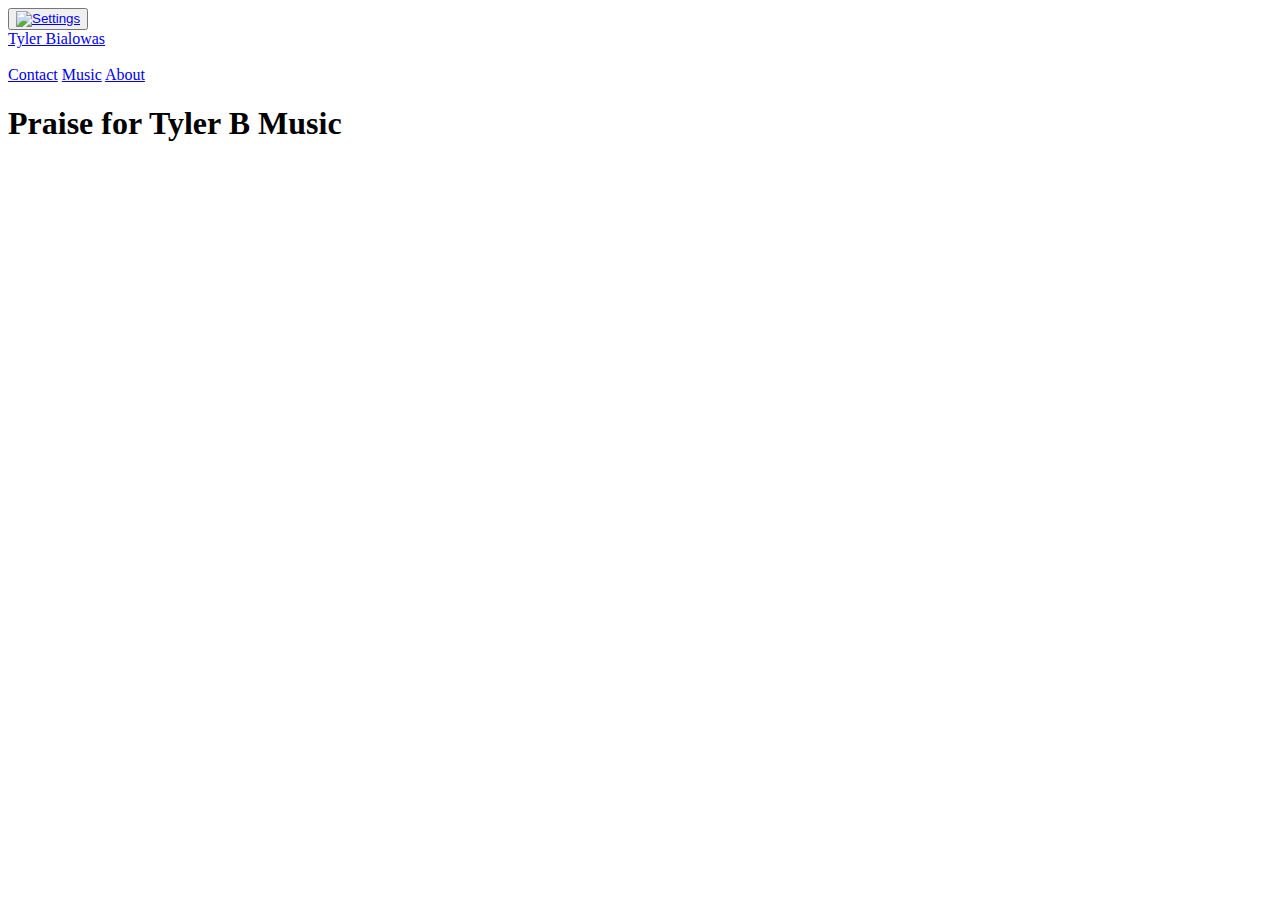
==== praise/index.html @ af088608 "Create /praise/index.html" ====
<!DOCTYPE html> 
<head> 
    <!-- Google tag (gtag.js) -->
<script async src="https://www.googletagmanager.com/gtag/js?id=G-0PFVKT55HK"></script>
<script>
  window.dataLayer = window.dataLayer || [];
  function gtag(){dataLayer.push(arguments);}
  gtag('js', new Date());

  gtag('config', 'G-0PFVKT55HK');
</script>
    <title>Praise | Tyler B Music</title> <!--The title-->
    <link rel="shortcut icon" href="favicon.png" type="image/x-8con"> <!--The icon-->
    <link rel="stylesheet" href="page-style.css"> <!--The CSS-->
    <meta name="viewport" content="width=device-width, initial-scale=1.0">
    <meta name="description" content="Praise for Tyler Bialowas' addons.">
</head>
<body>
    <!--The settings icon-->
    <button class="settings-button"><a href="settings.html"><img src="settings-icon.svg" alt="Settings" title="Settings" class="settings-icon"></a></button>
    <!--The bar at the top (The menu)-->
    <div id="top-light">
        <div id="left-place">
            <a id="title-light" class="btn-light text title-active-light mmenu" href='index.html'>Tyler Bialowas</a>
        </div>
        <div id="right-place">
            <br>
            <a class="btn-light menu text menu-text mmenu" href='contact.html'>Contact</a>
            <a class="btn-light menu text menu-text mmenu" href='music.html'>Music</a>
            <a class="btn-light menu text menu-text mmenu" href='about.html'>About</a>
        </div>
            <!--Limited time sale label with a little bit of optional javascript-->
            <div hidden=true class="sale-div" onclick="this.hidden=true" id="sd">
                <a href="music.html" style="text-decoration: none;"><p class="sale-p textt" id="saletext"> It's Dollar July! For one month, everything's $1 OR LESS! </p></a>
        </div>
    </div>
  <div id="main-part">
    <h1 id="main-title">Praise for Tyler B Music</h1>
  </div>
    <script>
        const date = new Date();
        const mnth = date.getMonth();
        if (mnth == 5) {
            var ad = document.getElementById("sd");
            ad.hidden=false;
        }
            

        if (localStorage.getItem("mode")=="dark") {
            console.log("Dark mode is enabled.");
            eletxt = document.querySelectorAll(".text");
            console.log(eletxt.length);
            for (var a = 0; a < eletxt.length; a++) {
                eletxt[a].classList.add("dark-mode-text");
                console.log("This is the " + a + " time.");
            };
            elebtn = document.querySelectorAll(".mmenu");
            for (var a = 0; a < elebtn.length; a++) {
                elebtn[a].classList = 'btn menu text menu-text';
                console.log("This is the " + a + " time.");
            };
            document.getElementById("main-part").style.backgroundColor = "rgb(45,50,45)";
            document.body.style.backgroundColor = "#313140"; //btn text title-active
            document.getElementById("top-light").id = 'top';
            document.getElementById("title-light").id = 'title';
        } else {
            console.log("Dark mode is not enabled.");
        };
    </script>
</body>
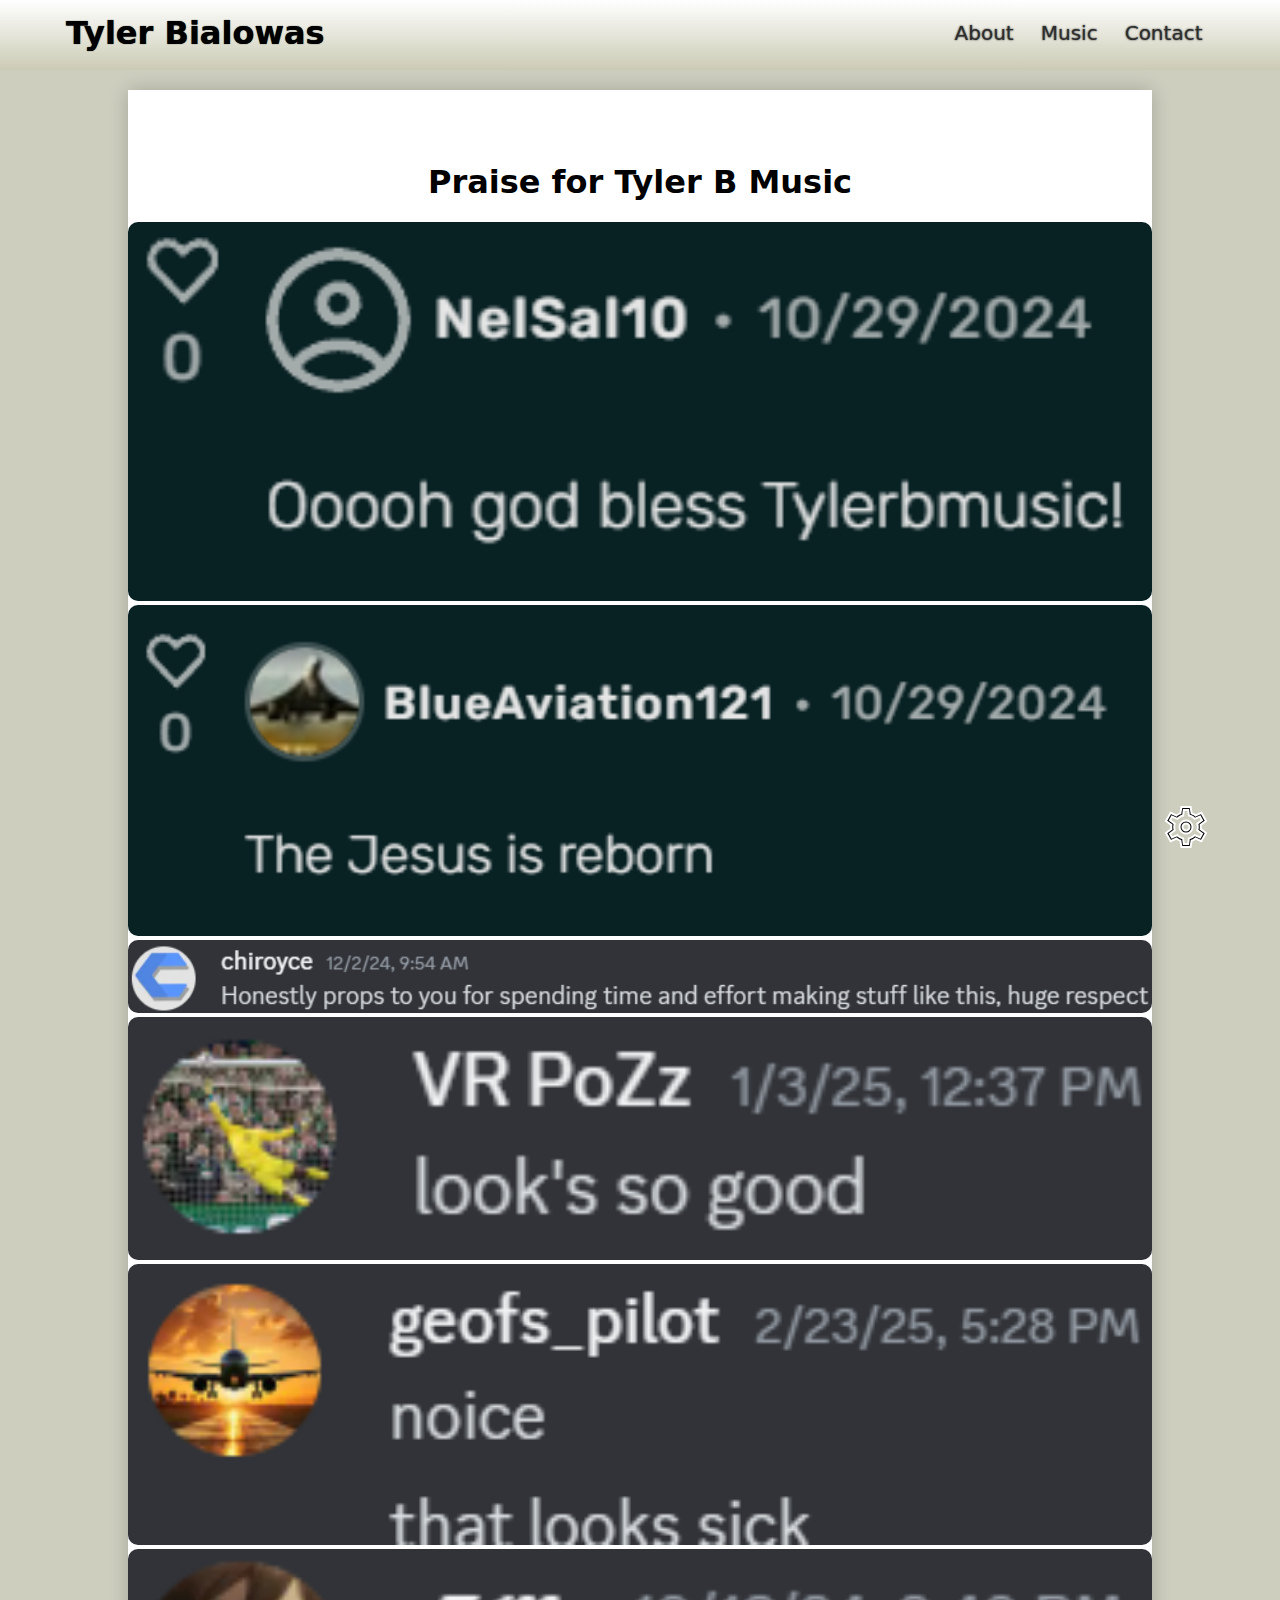
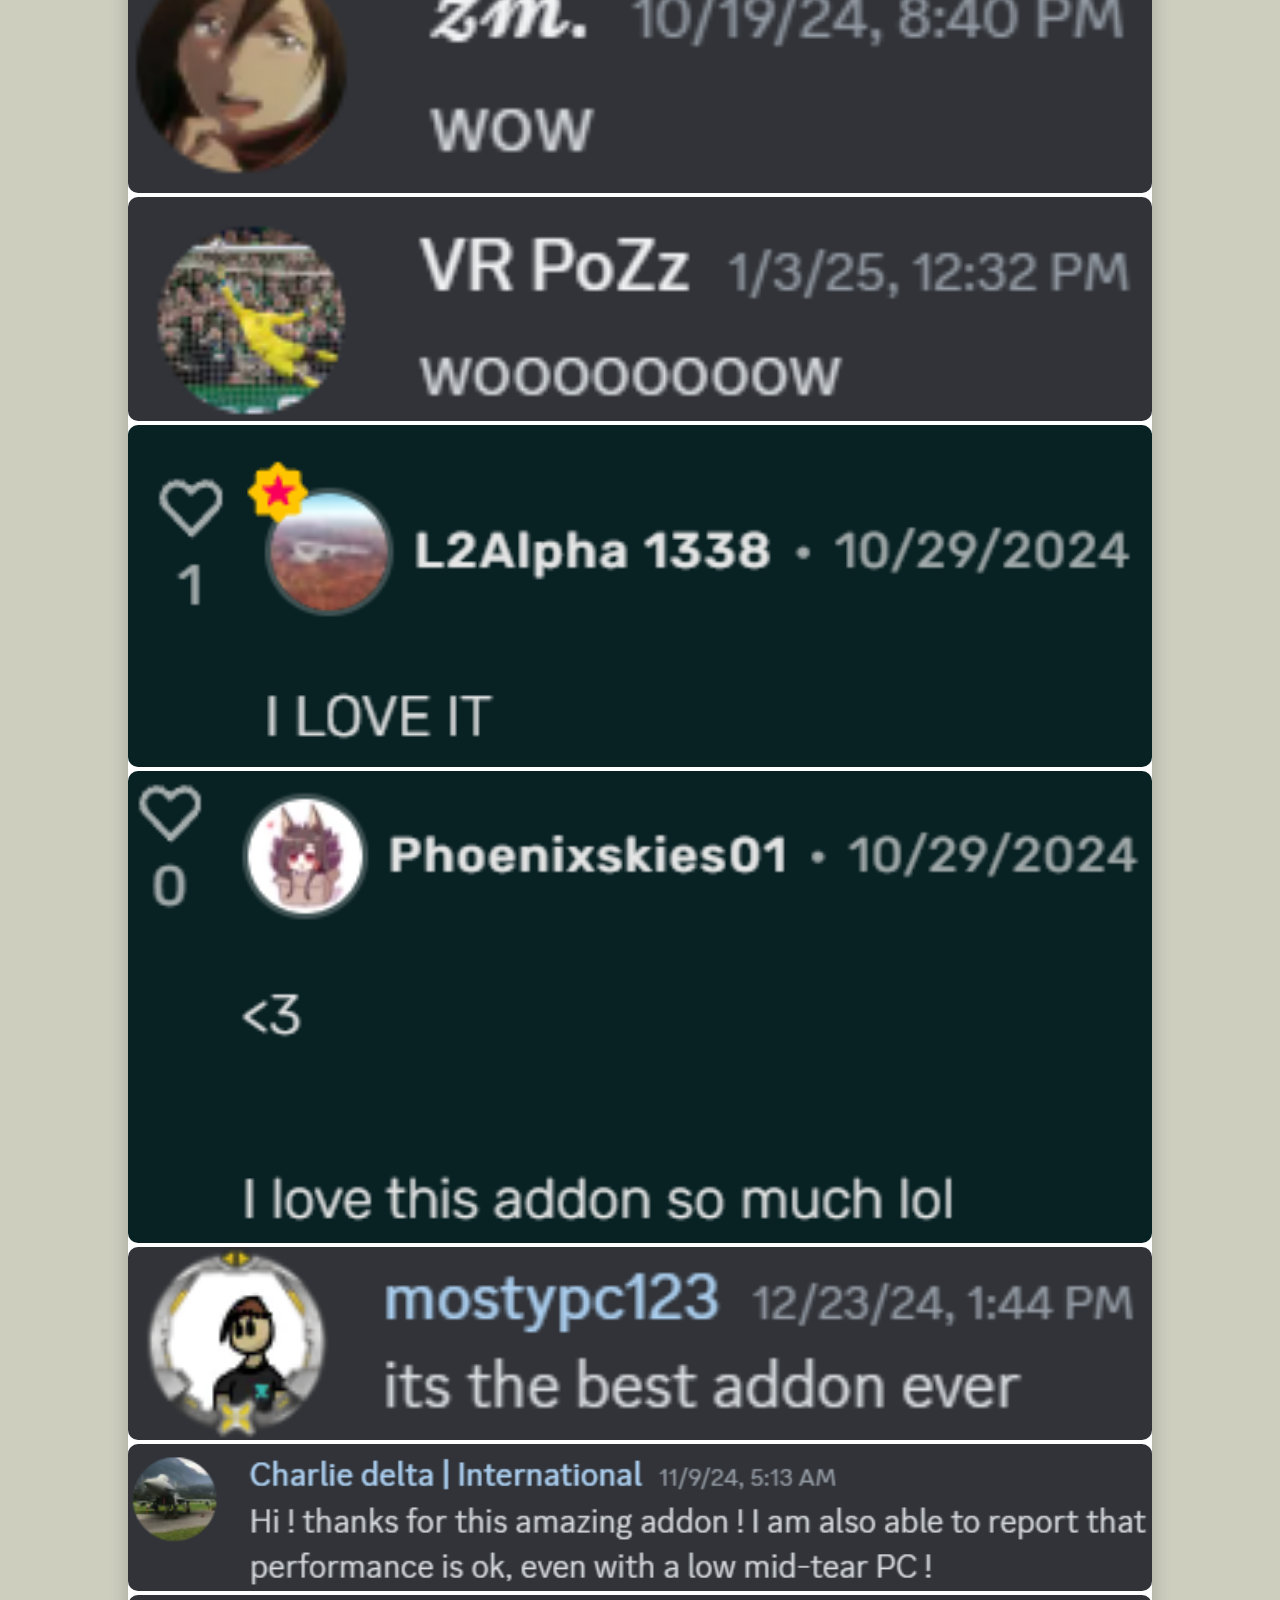
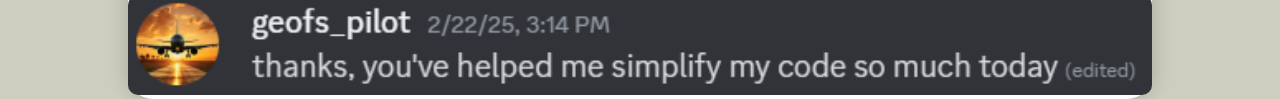
==== commit 7e1826f7: "Update index.html" ====
--- a/praise/index.html
+++ b/praise/index.html
@@ -10,32 +10,44 @@
   gtag('config', 'G-0PFVKT55HK');
 </script>
     <title>Praise | Tyler B Music</title> <!--The title-->
-    <link rel="shortcut icon" href="favicon.png" type="image/x-8con"> <!--The icon-->
-    <link rel="stylesheet" href="page-style.css"> <!--The CSS-->
+    <link rel="shortcut icon" href="/favicon.png" type="image/x-8con"> <!--The icon-->
+    <link rel="stylesheet" href="/page-style.css"> <!--The CSS-->
     <meta name="viewport" content="width=device-width, initial-scale=1.0">
     <meta name="description" content="Praise for Tyler Bialowas' addons.">
 </head>
 <body>
     <!--The settings icon-->
-    <button class="settings-button"><a href="settings.html"><img src="settings-icon.svg" alt="Settings" title="Settings" class="settings-icon"></a></button>
+    <button class="settings-button"><a href="/settings.html"><img src="/settings-icon.svg" alt="Settings" title="Settings" class="settings-icon"></a></button>
     <!--The bar at the top (The menu)-->
     <div id="top-light">
         <div id="left-place">
-            <a id="title-light" class="btn-light text title-active-light mmenu" href='index.html'>Tyler Bialowas</a>
+            <a id="title-light" class="btn-light text title-active-light mmenu" href='/index.html'>Tyler Bialowas</a>
         </div>
         <div id="right-place">
             <br>
-            <a class="btn-light menu text menu-text mmenu" href='contact.html'>Contact</a>
-            <a class="btn-light menu text menu-text mmenu" href='music.html'>Music</a>
-            <a class="btn-light menu text menu-text mmenu" href='about.html'>About</a>
+            <a class="btn-light menu text menu-text mmenu" href='/contact.html'>Contact</a>
+            <a class="btn-light menu text menu-text mmenu" href='/music.html'>Music</a>
+            <a class="btn-light menu text menu-text mmenu" href='/about.html'>About</a>
         </div>
             <!--Limited time sale label with a little bit of optional javascript-->
             <div hidden=true class="sale-div" onclick="this.hidden=true" id="sd">
-                <a href="music.html" style="text-decoration: none;"><p class="sale-p textt" id="saletext"> It's Dollar July! For one month, everything's $1 OR LESS! </p></a>
+                <a href="/music.html" style="text-decoration: none;"><p class="sale-p textt" id="saletext"> It's Dollar July! For one month, everything's $1 OR LESS! </p></a>
         </div>
     </div>
   <div id="main-part">
     <h1 id="main-title">Praise for Tyler B Music</h1>
+      <img class="image" src="praise0.png">
+      <img class="image" src="praise1.png">
+      <img class="image" src="praise2.png">
+      <img class="image" src="praise3.png">
+      <img class="image" src="praise4.png">
+      <img class="image" src="praise5.png">
+      <img class="image" src="praise6.png">
+      <img class="image" src="praise7.png">
+      <img class="image" src="praise8.png">
+      <img class="image" src="praise9.png">
+      <img class="image" src="praise10.png">
+      <img class="image" src="praise11.png">
   </div>
     <script>
         const date = new Date();
--- a/page-style.css
+++ b/page-style.css
@@ -0,0 +1,443 @@
+a.btn {
+    text-decoration: none;
+}
+a.btn-light {
+    text-decoration: none;
+}
+::selection { /* What happens to selected text */
+    color:rgb(0, 64, 64); 
+    background-color: rgb(255, 255, 235);
+    text-shadow: 0 0 0px !important; 
+} 
+/* width */
+::-webkit-scrollbar {
+    width: 10px;
+}
+  
+  /* Track */
+::-webkit-scrollbar-track {
+    box-shadow: inset 0 0 2px rgb(255, 255, 255); 
+    border-radius: 5px;
+    background-color: rgba(255, 255, 255, 0.5);
+}
+  
+  /* Handle */
+::-webkit-scrollbar-thumb {
+    background: rgb(43, 43, 113); 
+    border-radius: 5px;
+}
+  
+  /* Handle on hover */
+::-webkit-scrollbar-thumb:hover {
+    background: rgb(30, 30, 100); 
+}
+
+body { /* The styles for the body */
+    font-family: system-ui, -apple-system, BlinkMacSystemFont, 'Segoe UI', Roboto, Oxygen, Ubuntu, Cantarell, 'Open Sans', 'Helvetica Neue', sans-serif;
+    background-color: #cecebf;
+}
+.btn {
+    color: rgb(210, 210, 210);
+    border-width: 2px;
+    border-style: solid;
+    border-color: rgba(255, 255, 255, 0);
+    border-radius: 10px;
+}
+.btn:hover { /*When you hover over a button, this happens */
+    color: white !important;
+    background-color: rgba(255, 255, 255, 0.1);
+    cursor: pointer;
+    border-width: 2px;
+    border-style: solid;
+    border-color: rgba(255, 255, 255, 0.1);
+    border-radius: 10px;
+}
+.btn:active {
+    color: black !important;
+    background-color: rgb(255, 255, 255) !important;
+    text-shadow: 0 0 1px !important;
+}
+.btn-light {
+    color: rgb(45, 45, 45);
+    border-width: 2px;
+    border-style: solid;
+    border-color: rgba(0, 0, 0, 0);
+    border-radius: 10px;
+}
+.btn-light:hover {
+    color: black !important;
+    background-color: rgba(0, 0, 0, 0.1);
+    cursor: pointer;
+    border-width: 2px;
+    border-style: solid;
+    border-color: rgba(0, 0, 0, 0.1);
+    border-radius: 10px;
+}
+.btn-light:active {
+    color: white !important;
+    background-color: rgb(0, 0, 0) !important;
+    text-shadow: 0 0 1px !important;
+}
+.about-text {
+    color: white;
+}
+.text {
+    font-family: system-ui, -apple-system, BlinkMacSystemFont, 'Segoe UI', Roboto, Oxygen, Ubuntu, Cantarell, 'Open Sans', 'Helvetica Neue', sans-serif;
+    text-shadow: 0 0 1px;
+}
+.textt {
+    font-family: system-ui, -apple-system, BlinkMacSystemFont, 'Segoe UI', Roboto, Oxygen, Ubuntu, Cantarell, 'Open Sans', 'Helvetica Neue', sans-serif;
+    text-shadow: 0 0 1px;
+    color: black;
+}
+/*Menus*/
+#top {
+    position: fixed;
+    top: 0px;
+    left: 0px;
+    margin: 0px;
+    padding: 0px;
+    width: 100%;
+    height: 70px;
+    background-color: rgb(52, 52, 74);
+    color: rgb(210, 210, 210);
+    background-image: linear-gradient(rgb(52, 52, 74), black);
+    z-index: 1;
+    vertical-align: middle;
+}
+#top-light {
+    position: fixed;
+    top: 0px;
+    left: 0px;
+    margin: 0px;
+    padding: 0px;
+    width: 100%;
+    height: 70px;
+    background-color: rgb(52, 52, 74);
+    color: rgb(210, 210, 210);
+    background-image: linear-gradient(white, rgb(203, 203, 181));
+    z-index: 1;
+    vertical-align: middle;
+}
+#title {
+    position: flex;
+    margin-left: 0%;
+    margin-top: 0%;
+    top: 0%;
+    left: -200px;
+    font-size: 24pt !important;
+    font-weight: bold !important;
+    /*color: rgb(210,210,210);*/
+}
+#title-light {
+    left: -200px;
+    margin-left: 0% !important;
+    margin-top: 0px !important;
+    height: 10% !important;
+    top: 0% !important;
+    font-size: 24pt !important;
+    font-weight: bold !important;
+    color: black;
+}
+#title:hover {
+    color: black;
+    background-color: rgba(255, 255, 255, 0.1);
+    cursor: pointer;
+    border-width: 2px;
+    border-style: solid;
+    border-color: rgba(255, 255, 255, 0.1);
+    border-radius: 10px;
+}
+#title-light:hover {
+    color: black;
+    background-color: rgba(0, 0, 0, 0.1);
+    cursor: pointer;
+    border-width: 2px;
+    border-style: solid;
+    border-color: rgba(0, 0, 0, 0.1);
+    border-radius: 10px;
+}
+.menu {
+    top: 0%;
+    text-shadow: 0 0 2px;
+}
+#about-menu {
+    position: absolute;
+    right: 30%;
+}
+#music-menu {
+    position: absolute;
+    right: 20%;
+}
+#contact-menu {
+    position: absolute;
+    right: 10%;
+}
+/*Main part things*/
+#main-part {
+    position: absolute;
+    top: 10%;
+    left: 10%;
+    width: 80%;
+    background-color: white;
+    z-index: 0;
+    border-radius: 0px 0px 25px 25px;
+    box-shadow: 0 0 20px 0px rgba(0, 0, 0, 0.2);
+}
+#main-title {
+    font-size: xx-large;
+    text-align: center;
+    padding-top: 5%;
+}
+#main-subtitle {
+    font-size: xx-large;
+    text-align: center;
+}
+img {
+    width: 100%;
+    margin: 0px;
+}
+img.image {
+    border-radius: 10px;
+}
+#active { /*The active menu thingy*/
+    text-decoration: underline !important;
+    /*color: white;*/
+}
+.title-active { /*If the title is active*/
+    color: white;
+}
+.title-active-light {
+    color: black !important;
+}
+#main-paragraph {
+    text-align: center;
+}
+.vertical-center {
+    margin: 0;
+    position: absolute;
+    top: 50%;
+    -ms-transform: translateY(-50%);
+    transform: translateY(-50%);
+}
+#left-place {
+    position: absolute;
+    float: left;
+    left: 5%;
+    top: 14px;
+    width: 30%;
+    z-index: 100;
+}
+#right-place {
+    position: absolute;
+    float: right;
+    right: 0%;
+    top: 0px;
+    width: 30%;
+    height: 50px !important;
+    font-size: 20px;
+    margin-right: 5%;
+    z-index: 100;
+}
+.menu-text {
+    top: -5px;
+    position: relative;
+    margin-top: 0px;
+    float: right;
+    margin-left: 3%;
+    margin-right: 3%;
+}
+.about-main-part {
+    background-color: rgba(0, 0, 0, 0) !important;
+}
+.about-link {
+    color: #8e8ebe;
+}
+.about-link:active {
+    color: pink;
+}
+#about-background {
+    background: url(mewithpiano.jpg) no-repeat center center fixed;
+    -webkit-background-size: cover;
+    -moz-background-size: cover;
+    -o-background-size: cover;
+    background-size: cover;
+}
+.about-main-title {
+    text-align: left !important;
+}
+.about-main-paragraph {
+    text-align: left !important;
+    width: 300px;
+}
+.sale-div {
+    position: fixed;
+    width: 36%;
+    top: 0%;
+    text-align: center;
+    font-size: 15px;
+    background-image: linear-gradient(rgb(255, 255, 193), yellow);
+    z-index: 2;
+    padding-left: 10px;
+    padding-right: 10px;
+    margin-left: 32%;
+    margin-right: 32%;
+    font-weight: bold;
+    border-radius: 0px 0px 10px 10px;
+    animation-name: sale-anim;
+    animation-duration: 5s;
+    cursor: pointer;
+}
+@keyframes sale-anim {
+    0% {font-size: 14px;}
+    25% {font-size: 16px;}
+    50% {font-size: 14px;}
+    75% {font-size: 16px;}
+    100% {font-size: 15px;}
+}
+.sale-div:hover {
+    filter: opacity(0.5);
+}
+/*.sale-p {
+    background-color: white;
+}*/
+.bnb {
+    /*box-shadow: 4px 4px 9px 2px;*/
+    background: rgb(0, 255, 0);
+    border-radius: 100px;
+    filter: hue-rotate(45deg);
+}
+/*audio {}*/
+.settings-button {
+    background: transparent;
+    border: 0px;
+    position: fixed;
+    bottom: 5%;
+    right: 5%;
+    cursor: pointer;
+    z-index: 100;
+}
+.setting{ 
+    text-align: center;
+}
+.setting-button {
+    display: block;
+    width: 100%;
+    border-width: 1px;
+    border-color: gray;
+    border-style: solid;
+    border-radius: 3px;
+    padding: 14px 28px;
+    font-size: 16px;
+    cursor: pointer;
+    text-align: center;
+}
+
+#light-btn {
+    background-color: skyblue;
+}
+#light-btn:hover {
+    background-color: rgba(135, 207, 235, 0.75);
+}
+#light-btn:active {
+    background-color: rgba(135, 207, 235, 0.25);
+}
+
+#dark-btn {
+    background-color: blue;
+}
+#dark-btn:hover {
+    background-color: rgba(0,0,255,0.75);
+}
+#dark-btn:active {
+    background-color: rgba(0,0,255,0.25);
+}
+
+.change-btns {
+    background-color: lightgrey;
+}
+.change-btns:hover {
+    background-color: rgba(211, 211, 211, 0.75);
+}
+.change-btns:active {
+    background-color: rgba(211, 211, 211, 0.25);
+}
+
+.dark-mode-text {
+    color: white;
+}
+.dark-mode-main-area {
+    background-color: black !important;
+}
+.center-align {
+    text-align: center;
+}
+#meonpiano {
+    border-radius: 0px 0px 25px 25px;
+}
+/*@media (max-width: 1000px) {
+    #title {
+        left: 0px !important;
+    }
+}*/
+@media (max-width: 700px) {
+    #top-light {
+        height: 100px !important;
+    }
+    #top {
+        height: 100px !important;
+    }
+    #title-light {
+        top: 15px !important;
+    }
+    #title {
+        top: 0px !important;
+        left: 30px;
+    }
+    /*.sale-div {
+        width: 140px;
+        left: 60px;
+    }*/
+    #main-part {
+        width: 100%;
+        left: 0%;
+    }
+}
+
+/*Nice smooth scroll animations!*/
+.hiddenEl {
+    opacity: 0;
+    /*transform: rotate3d(8, -10, -1, 115deg);*/
+    transform: translateX(-100%);
+    filter: blur(100px);
+    transition: all 0.5s;
+}
+.showEl {
+    opacity: 1;
+    /*transform: rotate3d(0, 0, 0, 0deg);*/
+    transform: translateX(0);
+    filter: blur(0);
+}
+.link {
+    color: rgb(100, 121, 255);
+}
+.link-important {
+    color: rgb(62, 186, 0);
+    font-weight: bold;
+}
+.no {
+    text-decoration: line-through;
+}
+.video {
+    width: 100%;
+    height: 100%;
+    position: relative;
+    overflow: hidden;
+    background-size: cover;
+    background-position: center;
+    background-repeat: no-repeat;
+    background-color: rgb(0, 0, 0);
+    background-attachment: fixed;
+    background-position-x: center;
+    background-position-y: center;
+}
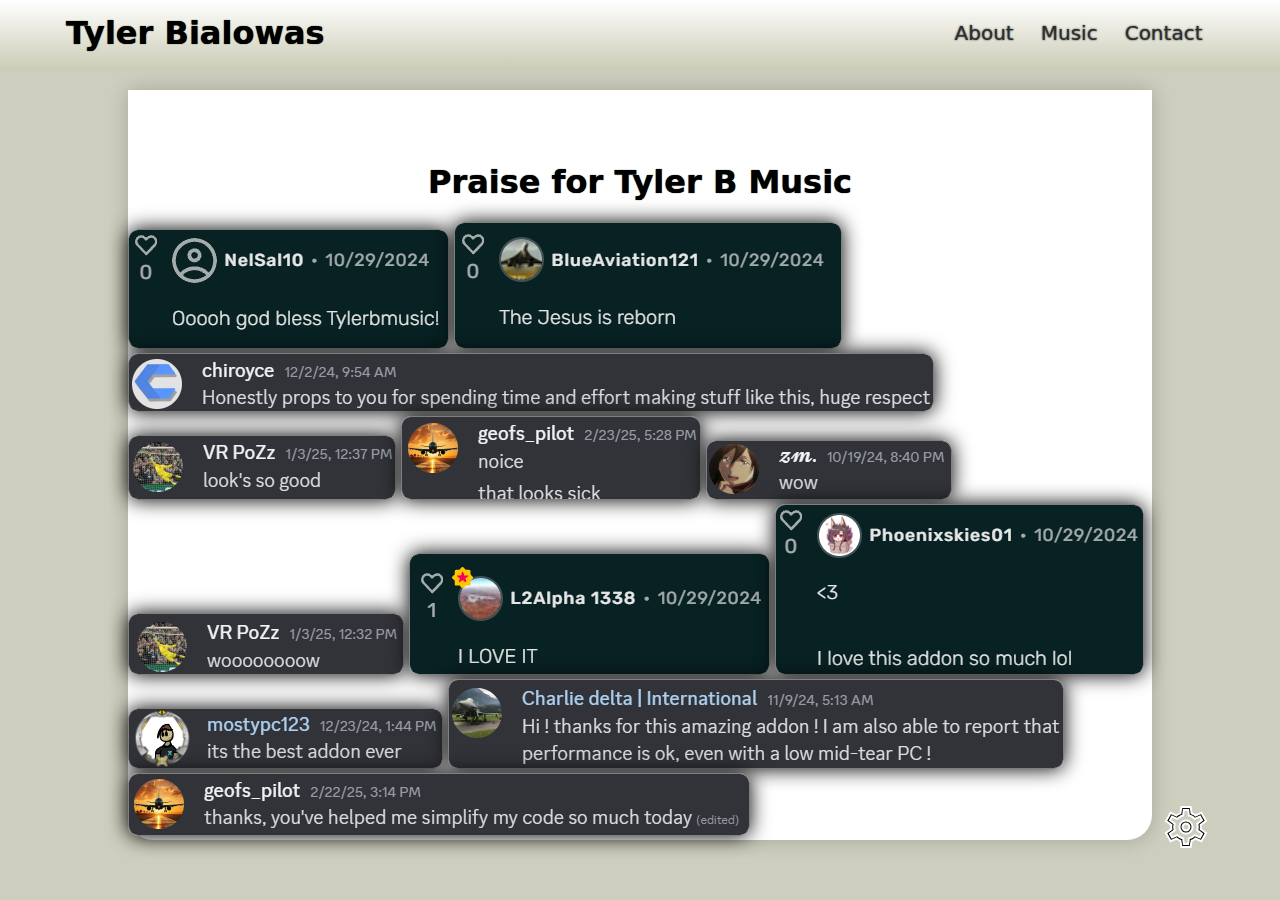
==== commit 5e3ef613: "Update index.html" ====
--- a/praise/index.html
+++ b/praise/index.html
@@ -35,7 +35,7 @@
         </div>
     </div>
   <div id="main-part">
-    <h1 id="main-title">Praise for Tyler B Music</h1>
+    <h1 id="main-title" class="text">Praise for Tyler B Music</h1>
       <img class="image" src="praise0.png">
       <img class="image" src="praise1.png">
       <img class="image" src="praise2.png">
--- a/page-style.css
+++ b/page-style.css
@@ -197,8 +197,15 @@
     width: 100%;
     margin: 0px;
 }
-img.image {
-    border-radius: 10px;
+.image {
+    border-radius: 10px;
+    width: auto;
+    margin: auto;
+    box-shadow: 0 0 20px 0px black;
+    border: 1px solid gray;
+}
+#praise-div {
+    display: flex;
 }
 #active { /*The active menu thingy*/
     text-decoration: underline !important;
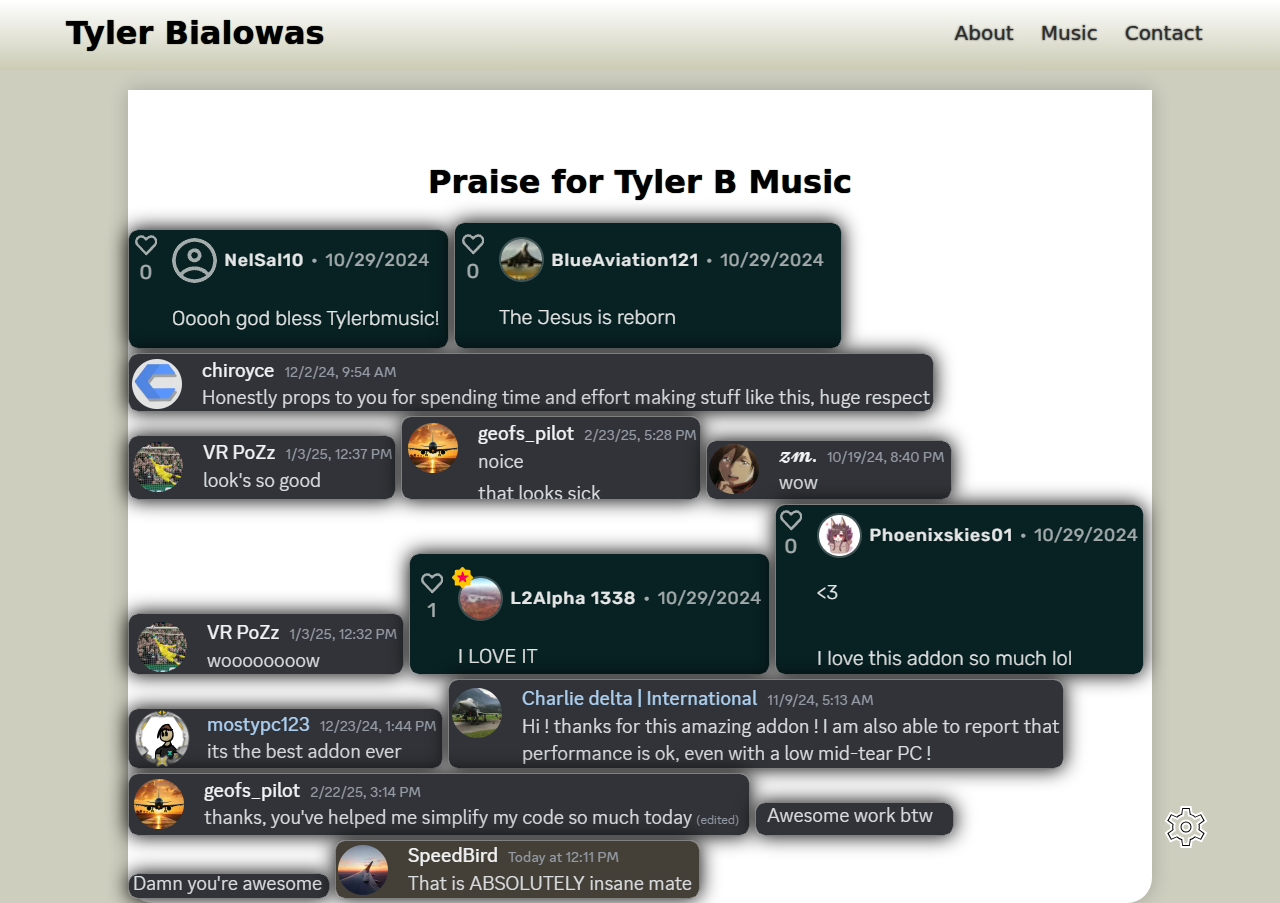
==== commit d3846574: "Update index.html" ====
--- a/praise/index.html
+++ b/praise/index.html
@@ -48,6 +48,9 @@
       <img class="image" src="praise9.png">
       <img class="image" src="praise10.png">
       <img class="image" src="praise11.png">
+      <img class="image" src="praise12.png">
+      <img class="image" src="praise13.png">
+      <img class="image" src="praise14.png">
   </div>
     <script>
         const date = new Date();
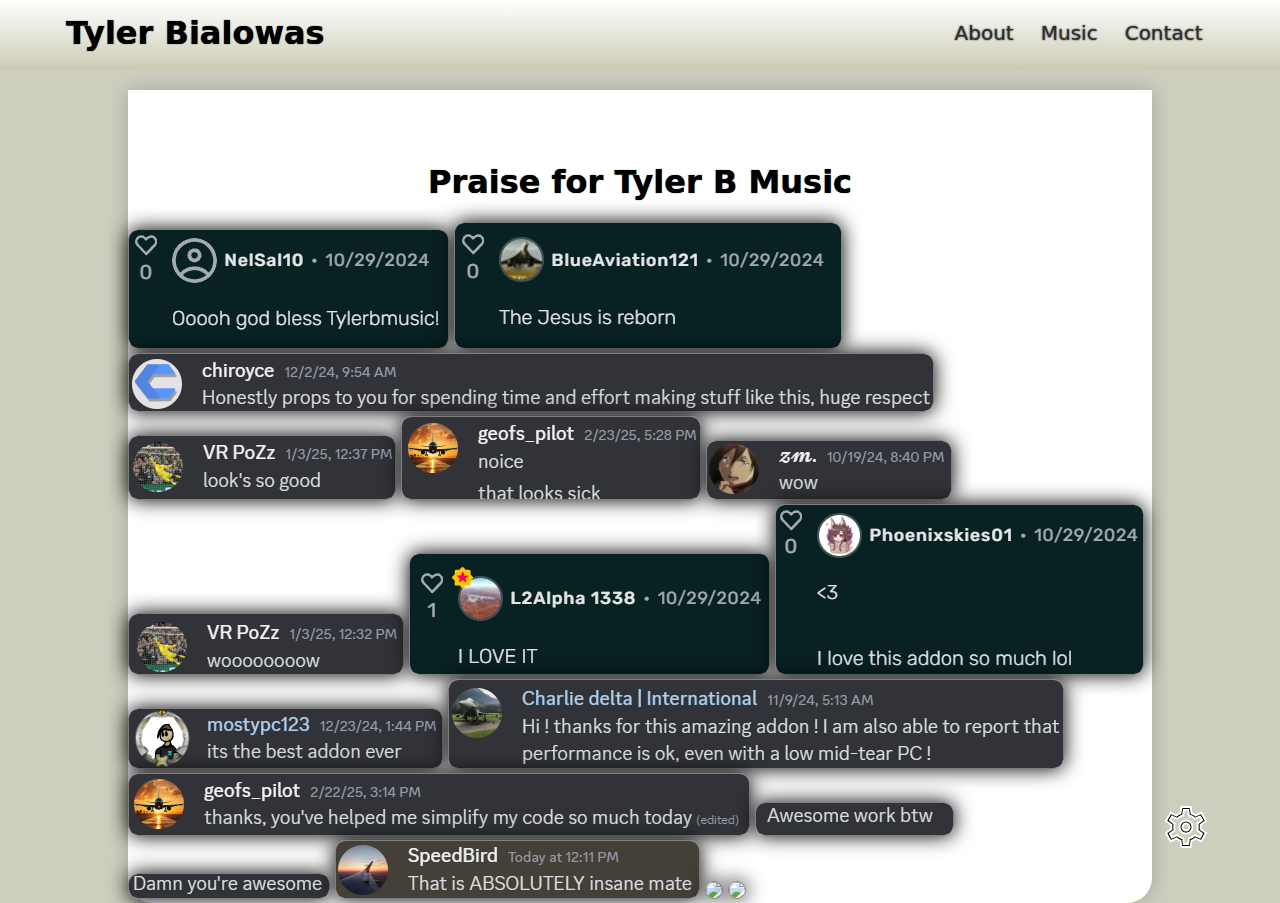
==== commit 81ca4d72: "Update index.html" ====
--- a/praise/index.html
+++ b/praise/index.html
@@ -51,6 +51,8 @@
       <img class="image" src="praise12.png">
       <img class="image" src="praise13.png">
       <img class="image" src="praise14.png">
+      <img class="image" src="praise15.png">
+      <img class="image" src="praise16.png">
   </div>
     <script>
         const date = new Date();
